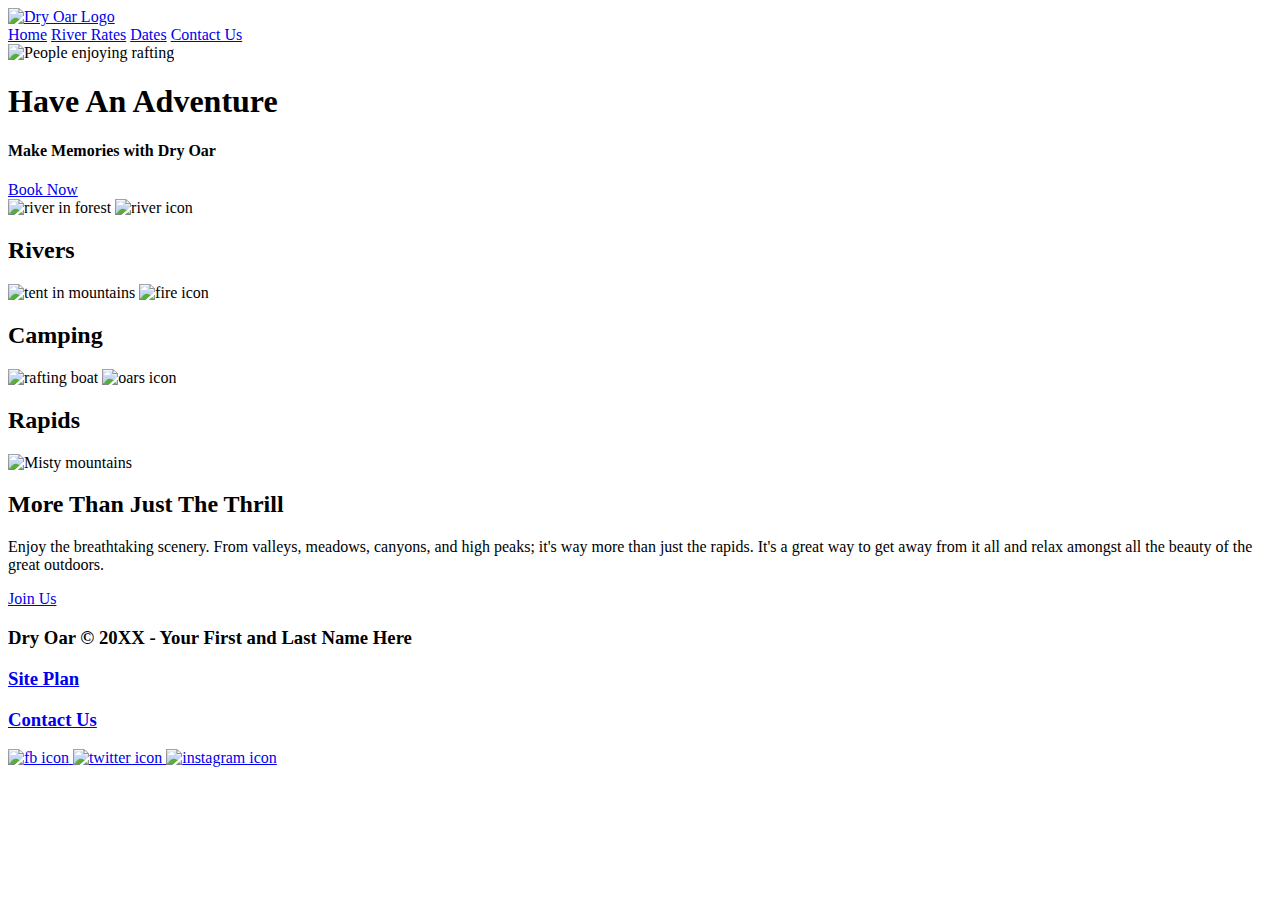
==== wwr/index.html @ 51892012 "commit on 'master'" ====
<!DOCTYPE html>
<html lang="en">

<head>
    <meta charset="UTF-8">
    <meta http-equiv="X-UA-Compatible" content="IE=edge">
    <meta name="viewport" content="width=device-width, initial-scale=1.0">
    <title>Whitewater Rafting Vacations | Dry Oar Boating | Home</title>
</head>

<body>
    <header>
        <a id="logo_link" href="index.html">
            <img class="logo" src="wwr/images/logo.png" alt="Dry Oar Logo">
        </a>
        <nav>
            <a href="wwr/index.html">Home</a>
            <a href="wwr/index.html">River Rates</a>
            <a href="wwr/site-plan-rafting.html">Dates</a>
            <a href="contactus.html">Contact Us</a>
        </nav>
    </header>
    <div id="hero">
        <div id="hero-box">
            <img id="hero-img" src="images/hero.png" alt="People enjoying rafting">
        </div>
        <section class="hero-msg">
            <h1 class="home-title">Have An Adventure</h1>
            <h4>Make Memories with Dry Oar</h4>
            <div class='button-box'>
                <a class='book' href="rates.html">Book Now</a>
            </div>
        </section>
    </div>
    <main class="home-grid">
        <section class="rivers-card">
            <img class="card-img" src="wwr/images/rivers.jpg" alt="river in forest">
            <img class="icon" src="wwr/images/river_icon.png" alt="river icon">
            <h2>Rivers</h2>
        </section>
        <section class="camping-card">
            <img class="card-img" src="wwr/images/camping.jpg" alt="tent in mountains">
            <img class="icon" src="wwr/images/fire_icon.png" alt="fire icon">
            <h2>Camping</h2>
        </section>
        <section class="rapids-card">
            <img class="card-img" src="wwr/images/rapids.jpg" alt="rafting boat">
            <img class="icon" src="wwr/images/oars.png" alt="oars icon">
            <h2>Rapids</h2>
        </section>
        <img class="mountains" src="wwr/images/mountains.jpg" alt="Misty mountains">
        <section class="msg">
            <h2>More Than Just The Thrill</h2>
            <p>Enjoy the breathtaking scenery. From valleys, meadows, canyons, and high peaks; it's way more than just
                the rapids. It's a great way to get away from it all and relax amongst all the beauty of the great
                outdoors. </p>
            <a class='join' href="rivers.html">Join Us</a>
        </section>
    </main>
    <footer>
        <h3>Dry Oar &copy; 20XX - Your First and Last Name Here</h3>
        <h3><a href="site-plan-rafting.html">Site Plan</a></h3>
        <h3><a href="contactus.html">Contact Us</a></h3>
        <div class="social">
            <a href="https://facebook.com">
                <img src="/wwr/images/facebook.png" alt="fb icon">
            </a>
            <a href="https://twitter.com">
                <img src="/wwr/images/twitter.png" alt="twitter icon">
            </a>
            <a href="https://instagram.com">
                <img src="/wwr/images/instagram.png" alt="instagram icon">
            </a>
        </div>
    </footer>
</body>

</html>
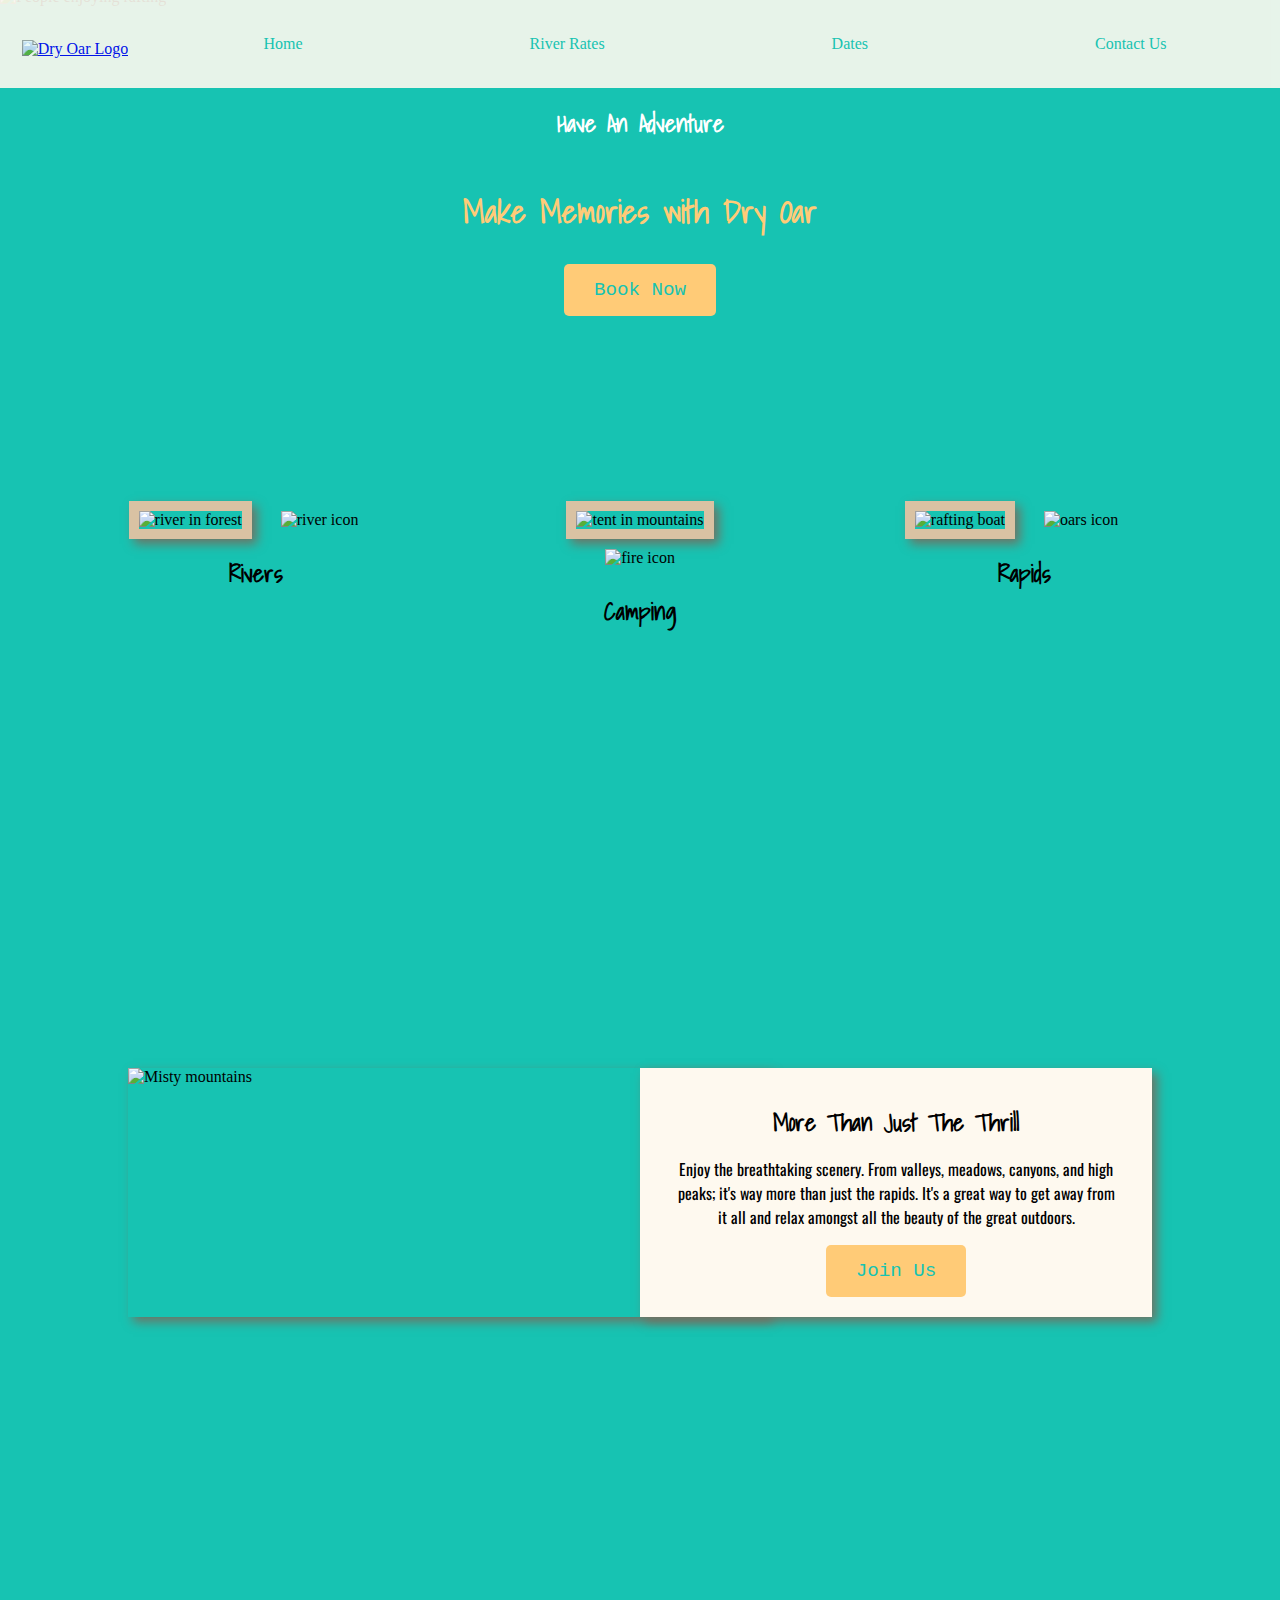
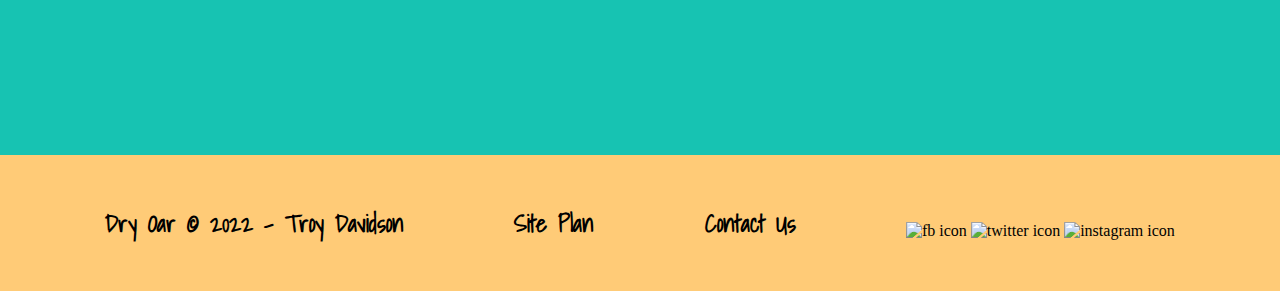
==== commit e71a2d14: "commit on 'master'" ====
--- a/wwr/index.html
+++ b/wwr/index.html
@@ -6,73 +6,78 @@
     <meta http-equiv="X-UA-Compatible" content="IE=edge">
     <meta name="viewport" content="width=device-width, initial-scale=1.0">
     <title>Whitewater Rafting Vacations | Dry Oar Boating | Home</title>
+    <link rel="stylesheet" href="styles/style.css">
 </head>
 
 <body>
-    <header>
-        <a id="logo_link" href="index.html">
-            <img class="logo" src="wwr/images/logo.png" alt="Dry Oar Logo">
-        </a>
-        <nav>
-            <a href="wwr/index.html">Home</a>
-            <a href="wwr/index.html">River Rates</a>
-            <a href="wwr/site-plan-rafting.html">Dates</a>
-            <a href="contactus.html">Contact Us</a>
-        </nav>
-    </header>
-    <div id="hero">
-        <div id="hero-box">
-            <img id="hero-img" src="images/hero.png" alt="People enjoying rafting">
+    <div id="content">
+        <header>
+            <a id="logo_link" href="index.html">
+                <img class="logo" src="images/logo.png" alt="Dry Oar Logo">
+            </a>
+            <nav>
+                <a href="wwr/index.html">Home</a>
+                <a href="wwr/index.html">River Rates</a>
+                <a href="wwr/site-plan-rafting.html">Dates</a>
+                <a href="contactus.html">Contact Us</a>
+            </nav>
+        </header>
+        <div id="hero">
+            <div id="hero-box">
+                <img id="hero-img" src="images/hero.png" alt="People enjoying rafting">
+            </div>
+            <section class="hero-msg">
+                <h1 class="home-title">Have An Adventure</h1>
+                <h4>Make Memories with Dry Oar</h4>
+                <div class='button-box'>
+                    <a class='book' href="rates.html">Book Now</a>
+                </div>
+            </section>
         </div>
-        <section class="hero-msg">
-            <h1 class="home-title">Have An Adventure</h1>
-            <h4>Make Memories with Dry Oar</h4>
-            <div class='button-box'>
-                <a class='book' href="rates.html">Book Now</a>
+        <main class="home-grid">
+            <section class="rivers-card">
+                <img class="card-img" src="images/rivers.jpg" alt="river in forest">
+                <img class="icon" src="images/river_icon.png" alt="river icon">
+                <h2>Rivers</h2>
+            </section>
+            <section class="camping-card">
+                <img class="card-img" src="images/camping.jpg" alt="tent in mountains">
+                <img class="icon" src="images/fire_icon.png" alt="fire icon">
+                <h2>Camping</h2>
+            </section>
+            <section class="rapids-card">
+                <img class="card-img" src="images/rapids.jpg" alt="rafting boat">
+                <img class="icon" src="images/oars.png" alt="oars icon">
+                <h2>Rapids</h2>
+            </section>
+            <div id="background"></div> 
+            <img class="mountains" src="images/mountains.jpg" alt="Misty mountains">
+            <section class="msg">
+                <h2>More Than Just The Thrill</h2>
+                <p>Enjoy the breathtaking scenery. From valleys, meadows, canyons, and high peaks; it's way more than
+                    just
+                    the rapids. It's a great way to get away from it all and relax amongst all the beauty of the great
+                    outdoors. </p>
+                <a class='join' href="rivers.html">Join Us</a>
+            </section>
+        </main>
+        <footer>
+            <h3>Dry Oar &copy; 2022 - Troy Davidson</h3>
+            <h3><a href="site-plan-rafting.html">Site Plan</a></h3>
+            <h3><a href="contactus.html">Contact Us</a></h3>
+            <div class="social">
+                <a href="https://facebook.com">
+                    <img src="images/facebook.png" alt="fb icon">
+                </a>
+                <a href="https://twitter.com">
+                    <img src="images/twitter.png" alt="twitter icon">
+                </a>
+                <a href="https://instagram.com">
+                    <img src="images/instagram.png" alt="instagram icon">
+                </a>
             </div>
-        </section>
+        </footer>
     </div>
-    <main class="home-grid">
-        <section class="rivers-card">
-            <img class="card-img" src="wwr/images/rivers.jpg" alt="river in forest">
-            <img class="icon" src="wwr/images/river_icon.png" alt="river icon">
-            <h2>Rivers</h2>
-        </section>
-        <section class="camping-card">
-            <img class="card-img" src="wwr/images/camping.jpg" alt="tent in mountains">
-            <img class="icon" src="wwr/images/fire_icon.png" alt="fire icon">
-            <h2>Camping</h2>
-        </section>
-        <section class="rapids-card">
-            <img class="card-img" src="wwr/images/rapids.jpg" alt="rafting boat">
-            <img class="icon" src="wwr/images/oars.png" alt="oars icon">
-            <h2>Rapids</h2>
-        </section>
-        <img class="mountains" src="wwr/images/mountains.jpg" alt="Misty mountains">
-        <section class="msg">
-            <h2>More Than Just The Thrill</h2>
-            <p>Enjoy the breathtaking scenery. From valleys, meadows, canyons, and high peaks; it's way more than just
-                the rapids. It's a great way to get away from it all and relax amongst all the beauty of the great
-                outdoors. </p>
-            <a class='join' href="rivers.html">Join Us</a>
-        </section>
-    </main>
-    <footer>
-        <h3>Dry Oar &copy; 20XX - Your First and Last Name Here</h3>
-        <h3><a href="site-plan-rafting.html">Site Plan</a></h3>
-        <h3><a href="contactus.html">Contact Us</a></h3>
-        <div class="social">
-            <a href="https://facebook.com">
-                <img src="/wwr/images/facebook.png" alt="fb icon">
-            </a>
-            <a href="https://twitter.com">
-                <img src="/wwr/images/twitter.png" alt="twitter icon">
-            </a>
-            <a href="https://instagram.com">
-                <img src="/wwr/images/instagram.png" alt="instagram icon">
-            </a>
-        </div>
-    </footer>
 </body>
 
 </html>
--- a/wwr/styles/style.css
+++ b/wwr/styles/style.css
@@ -0,0 +1,303 @@
+@import url('https://fonts.googleapis.com/css2?family=Oswald:wght@500&display=swap');
+@import url('https://fonts.googleapis.com/css2?family=Oswald:wght@500&family=Shadows+Into+Light&display=swap');
+
+
+.logo {
+    width: 80px;
+    padding-top: 5px;
+}
+
+header {
+    display: grid;
+    grid-template-columns: 150px auto;
+    opacity: .9;
+}
+
+#logo_link {
+    padding-top: 5px;
+    justify-self: center;
+    align-self: center;
+}
+#hero {
+    display: grid;
+    grid-template-columns: 1fr 3fr 1fr;
+    margin-top: -100px; 
+}
+.icon {
+    width: 80px;
+    padding: 25px;
+    padding-top: 10px;
+}
+
+.home-title {
+    color: white;
+}
+
+#content {
+    max-width: 1600px;
+    margin: 0 auto;
+}
+
+
+#hero-msg h4 {
+    color: white;
+}
+             
+.hero-msg {
+    grid-column: 2/3;
+    grid-row: 1/2;
+    margin-top: 100px;
+    text-align: center;
+} 
+#hero-box {
+    grid-column: 1/4;
+    grid-row: 1/3;
+    z-index: -1;
+}             
+#hero-img {
+    width: 100%;
+} 
+
+
+nav {
+    display: flex;
+    justify-content: space-around;
+}
+
+main {
+    display: grid;
+    grid-template-columns: repeat(10, 1fr);
+}
+
+nav a {
+
+    text-align: center;
+    text-decoration: none;
+    padding: 35px;
+    color: #17C3B2;
+}
+
+
+.button-box {
+    text-align: center;
+}
+
+main section {
+    text-align: center;
+}
+
+.card-img, .mountains {
+    width: 100%;
+}
+
+.rivers-card{
+    grid-column: 2/4;
+    grid-row: 2/3;
+    margin: 200px 0;
+}
+
+.camping-card{
+    width: 100%;
+    grid-column: 5/7;
+    grid-row: 2/3;
+    margin: 200px 0;
+}
+
+.rapids-card{
+    width: 100%;
+    grid-column: 8/10;
+    grid-row: 2/3;
+    margin: 200px 0;
+}
+
+#background {
+    grid-column: 1/11;
+    grid-row: 4/9;
+}
+
+.mountains {
+    width: 100%;
+    grid-column: 2/7;
+    grid-row: 5/8;
+    box-shadow: 5px 5px 10px #6f7364;
+}
+
+.msg{
+    padding: 35px;
+    grid-column: 6/10;
+    grid-row: 6/7;
+    box-shadow: 5px 5px 10px #6f7364;
+}
+             
+#background {
+    height: 725px;
+}
+
+h1,
+h3 {
+    font-family: 'Shadows Into Light', sans-serif;
+    font-size: x-large;
+}
+
+h2 {
+    font-family: 'Shadows Into Light', sans-serif;
+    font-size: x-large;
+    margin: 0;
+
+}
+
+p,
+li {
+    font-family: 'Oswald';
+}
+
+h4 {
+    color: #FFCB77;
+    font-family: 'Shadows Into Light', sans-serif;
+    font-size: xx-large;
+}
+
+
+body {
+    background-color: #17C3B2;
+    margin: 0;
+    padding: 0;
+}
+
+header {
+    background-color: #FEF9EF;
+}
+
+nav a:hover {
+    background-color: #FFCB77;
+    color: #FE6D73;
+}
+
+.book,
+.join {
+    background-color: #FFCB77;
+    text-decoration: none;
+    font-family: 'Courier New', Courier, monospace;
+    font-size: larger;
+    color: #17C3B2;
+    padding: 15px 30px;
+    margin-top: 50px;
+    border-radius: 5px;
+
+}
+
+.book:hover,
+.join:hover {
+    background-color: #FE6D73;
+    color: #17C3B2;
+
+}
+
+.msg {
+    background-color: #FEF9EF;
+    padding: 35px;
+}
+
+footer {
+    background-color: #FFCB77;
+
+}
+
+.msg h2 {
+    color: black;
+}
+
+.msg p {
+    color: black;
+    padding-bottom: 15px;
+}
+
+footer {
+    color: black;
+    padding: 25px 50px;
+    margin-top: 200px;
+    display: flex;
+    justify-content: space-around;
+    align-items: center;
+    text-decoration: none;
+}
+
+footer a {
+    color: black;
+    text-decoration: none;
+
+}
+
+footer .social img {
+    padding-top: 15px;
+    text-decoration: none;
+}
+
+footer a:hover {
+    color: #FE6D73;
+    text-decoration: none;
+}
+ 
+
+.card-img {
+    border: 10px solid #d9c2a3;
+    transition: transform .5s;
+    box-shadow: 5px 5px 10px #6f7364;
+}
+.card-img:hover {
+    opacity: .6;
+    transform: scale(1.1);
+}
+  
+
+main section img {
+    box-sizing: border-box;
+}
+
+#social{
+    text-decoration: none;
+}
+
+
+@media screen and (max-width: 900px) {
+    #hero, .home-grid {
+        display: block;
+        height: auto;
+    }
+    nav, footer {
+        flex-direction: column;
+    }
+    nav a {
+        display: block;
+        padding: 15px;
+    }
+    #hero {
+        margin-top: 0;
+    }
+    #hero-msg {
+        margin-top: 0;
+    }
+    #hero-msg h4 {
+        display: none;
+    }
+    .home-title {
+        font-size: 25px;
+        color: #6f7364;
+    }
+    .rivers-card, .camping-card, .rapids-card { 
+        margin: 50px auto;
+        width: 60%;
+    }
+    #background {
+        display: none;
+    }
+    .mountains, .msg {
+        width: 80%;
+        display: block;
+        margin: 0 auto;
+    }
+    footer {
+        margin-top: 25px;
+    }
+}
+            